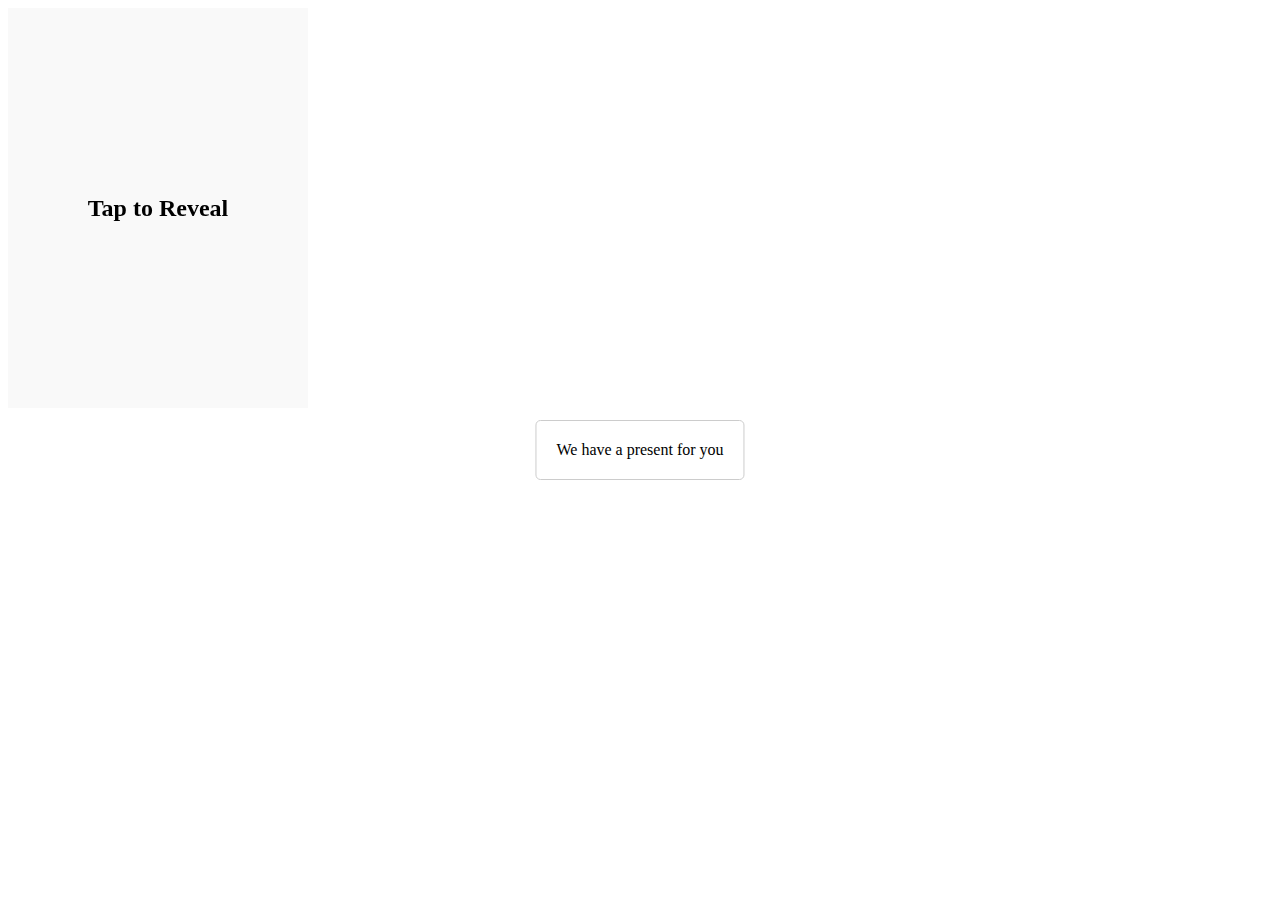
==== index.html @ 999ebeed "Add pop up" ====
<!DOCTYPE html>
<html>
<head>
  <title>Reveal Image Card</title>
  <style>
    /* Common styles for all devices */
    .card {
      position: relative;
      width: 300px;
      height: 400px;
      perspective: 1000px;
    }

    .card-inner {
      position: absolute;
      width: 100%;
      height: 100%;
      transform-style: preserve-3d;
      transition: transform 0.5s;
    }

    .card.flipped .card-inner {
      transform: rotateY(180deg);
    }

    .card-front,
    .card-back {
      position: absolute;
      width: 100%;
      height: 100%;
      backface-visibility: hidden;
    }

    .card-front {
      background-color: #f2f2f2;
      display: flex;
      align-items: center;
      justify-content: center;
      transform: rotateY(0deg);
    }

    .card-back {
      background-color: #f9f9f9;
      display: flex;
      align-items: center;
      justify-content: center;
      transform: rotateY(180deg);
    }

    .card-image {
      width: 100%;
      height: 100%;
      object-fit: contain;
      object-position: center;
    }

    /* Popup styles */
    .popup {
      position: fixed;
      top: 50%;
      left: 50%;
      transform: translate(-50%, -50%);
      padding: 20px;
      background-color: #fff;
      border: 1px solid #ccc;
      border-radius: 5px;
      z-index: 9999;
    }

    /* Responsive styles for different screen sizes */
    @media screen and (max-width: 600px) {
      .card {
        width: 100%;
        height: auto;
        max-width: 400px;
        max-height: 600px;
      }
    }

    @media screen and (max-width: 400px) {
      .card {
        max-width: 300px;
        max-height: 500px;
      }
    }
  </style>
  <script>
    document.addEventListener("DOMContentLoaded", function() {
      // Show popup on startup
      const popup = document.createElement("div");
      popup.className = "popup";
      popup.textContent = "We have a present for you";
      document.body.appendChild(popup);

      // Set timeout to hide the popup after 5 seconds
      setTimeout(function() {
        popup.style.display = "none";
      }, 5000);

      const card = document.querySelector(".card");
      card.classList.add("flipped");

      card.addEventListener("click", function() {
        if (!window.matchMedia("(hover: none)").matches) {
          this.classList.toggle("flipped");
        }
      });

      card.addEventListener("touchstart", function(e) {
        if (e.touches.length === 1) {
          this.classList.toggle("flipped");
        }
      });
    });
  </script>
</head>
<body>
<div class="card">
  <div class="card-inner">
    <div class="card-front">
      <img class="card-image" src="images/image.jpg" alt="Hidden Image">
    </div>
    <div class="card-back">
      <h2>Tap to Reveal</h2>
    </div>
  </div>
</div>
</body>
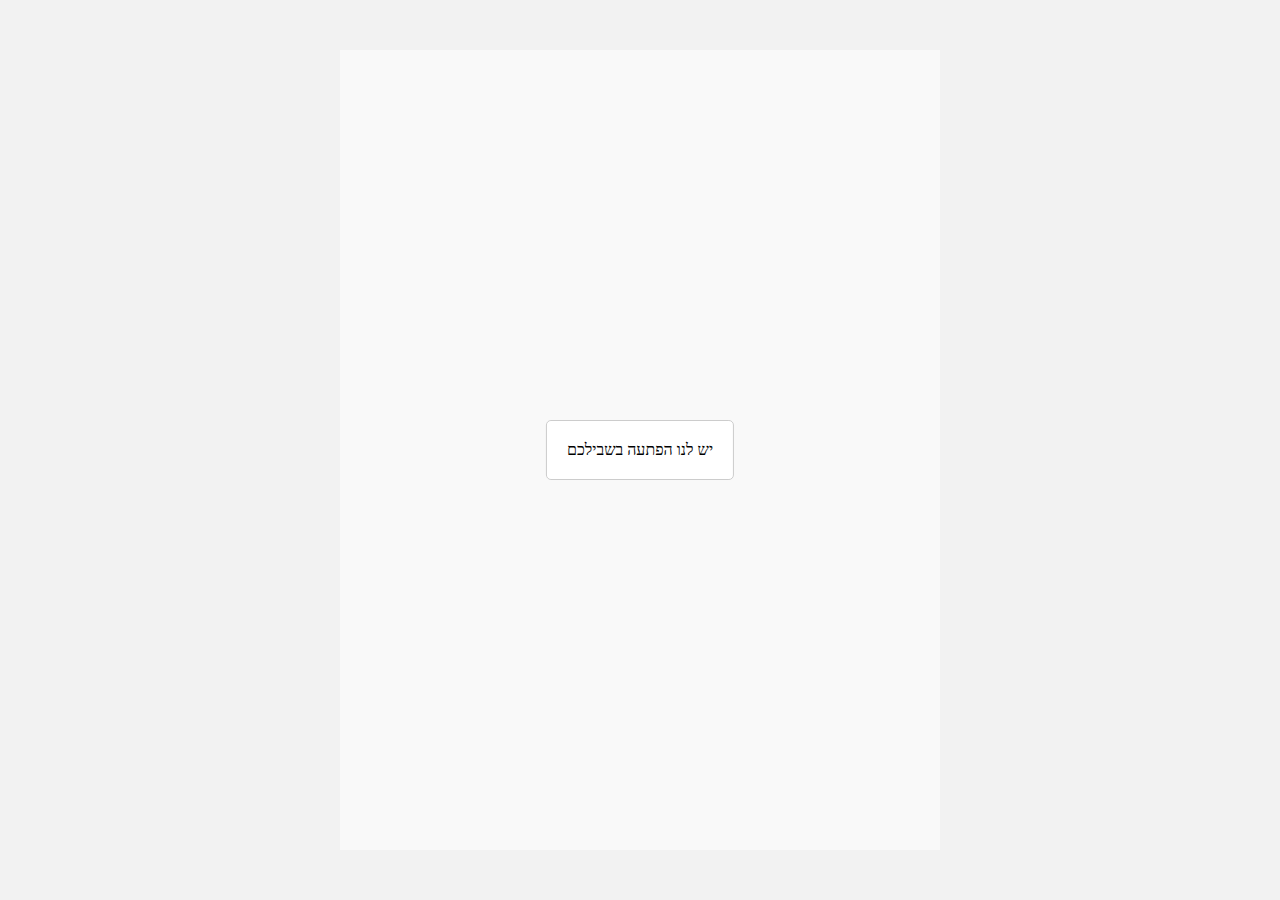
==== commit 705a4edd: "Modify html" ====
--- a/index.html
+++ b/index.html
@@ -1,128 +1,135 @@
 <!DOCTYPE html>
-<html>
+<html lang="he">
 <head>
-  <title>Reveal Image Card</title>
-  <style>
-    /* Common styles for all devices */
-    .card {
-      position: relative;
-      width: 300px;
-      height: 400px;
-      perspective: 1000px;
-    }
+    <meta charset="UTF-8">
+    <title>Reveal Image Card</title>
+    <style>
+        /* Common styles for all devices */
+        body {
+            margin: 0;
+            padding: 0;
+            display: flex;
+            justify-content: center;
+            align-items: center;
+            min-height: 100vh;
+            background-color: #f2f2f2;
+        }
 
-    .card-inner {
-      position: absolute;
-      width: 100%;
-      height: 100%;
-      transform-style: preserve-3d;
-      transition: transform 0.5s;
-    }
+        .card {
+            position: relative;
+            width: 100vw;
+            max-width: 600px;
+            height: 100vh;
+            max-height: 800px;
+            perspective: 1000px;
+        }
 
-    .card.flipped .card-inner {
-      transform: rotateY(180deg);
-    }
+        .card-inner {
+            position: absolute;
+            width: 100%;
+            height: 100%;
+            transform-style: preserve-3d;
+            transition: transform 0.5s;
+        }
 
-    .card-front,
-    .card-back {
-      position: absolute;
-      width: 100%;
-      height: 100%;
-      backface-visibility: hidden;
-    }
+        .card.flipped .card-inner {
+            transform: rotateY(180deg);
+        }
 
-    .card-front {
-      background-color: #f2f2f2;
-      display: flex;
-      align-items: center;
-      justify-content: center;
-      transform: rotateY(0deg);
-    }
+        .card-front,
+        .card-back {
+            position: absolute;
+            width: 100%;
+            height: 100%;
+            backface-visibility: hidden;
+        }
 
-    .card-back {
-      background-color: #f9f9f9;
-      display: flex;
-      align-items: center;
-      justify-content: center;
-      transform: rotateY(180deg);
-    }
+        .card-front {
+            background-color: #f2f2f2;
+            display: flex;
+            align-items: center;
+            justify-content: center;
+            transform: rotateY(0deg);
+        }
 
-    .card-image {
-      width: 100%;
-      height: 100%;
-      object-fit: contain;
-      object-position: center;
-    }
+        .card-back {
+            background-color: #f9f9f9;
+            display: flex;
+            align-items: center;
+            justify-content: center;
+            transform: rotateY(180deg);
+        }
 
-    /* Popup styles */
-    .popup {
-      position: fixed;
-      top: 50%;
-      left: 50%;
-      transform: translate(-50%, -50%);
-      padding: 20px;
-      background-color: #fff;
-      border: 1px solid #ccc;
-      border-radius: 5px;
-      z-index: 9999;
-    }
+        .card-image {
+            width: 100%;
+            height: 100%;
+            object-fit: contain;
+            object-position: center;
+        }
 
-    /* Responsive styles for different screen sizes */
-    @media screen and (max-width: 600px) {
-      .card {
-        width: 100%;
-        height: auto;
-        max-width: 400px;
-        max-height: 600px;
-      }
-    }
+        /* Popup styles */
+        .popup {
+            position: fixed;
+            top: 50%;
+            left: 50%;
+            transform: translate(-50%, -50%);
+            padding: 20px;
+            background-color: #fff;
+            border: 1px solid #ccc;
+            border-radius: 5px;
+            z-index: 9999;
+        }
 
-    @media screen and (max-width: 400px) {
-      .card {
-        max-width: 300px;
-        max-height: 500px;
-      }
-    }
-  </style>
-  <script>
-    document.addEventListener("DOMContentLoaded", function() {
-      // Show popup on startup
-      const popup = document.createElement("div");
-      popup.className = "popup";
-      popup.textContent = "We have a present for you";
-      document.body.appendChild(popup);
+        /* Responsive styles for different screen sizes */
+        @media screen and (max-width: 600px) {
+            .card {
+                width: 100%;
+                height: auto;
+                max-width: 400px;
+                max-height: 600px;
+            }
+        }
+    </style>
+    <script>
+        document.addEventListener("DOMContentLoaded", function() {
+            // Show popup on startup
+            const popup = document.createElement("div");
+            popup.className = "popup";
+            popup.textContent = "יש לנו הפתעה בשבילכם";
+            document.body.appendChild(popup);
 
-      // Set timeout to hide the popup after 5 seconds
-      setTimeout(function() {
-        popup.style.display = "none";
-      }, 5000);
+            // Set timeout to hide the popup after 5 seconds
+            setTimeout(function() {
+                popup.style.display = "none";
+            }, 5000);
 
-      const card = document.querySelector(".card");
-      card.classList.add("flipped");
+            const card = document.querySelector(".card");
+            card.classList.add("flipped");
 
-      card.addEventListener("click", function() {
-        if (!window.matchMedia("(hover: none)").matches) {
-          this.classList.toggle("flipped");
-        }
-      });
+            card.addEventListener("click", function() {
+                if (!window.matchMedia("(hover: none)").matches) {
+                    this.classList.toggle("flipped");
+                }
+            });
 
-      card.addEventListener("touchstart", function(e) {
-        if (e.touches.length === 1) {
-          this.classList.toggle("flipped");
-        }
-      });
-    });
-  </script>
+            card.addEventListener("touchstart", function(e) {
+                if (e.touches.length === 1) {
+                    this.classList.toggle("flipped");
+                }
+            });
+        });
+    </script>
 </head>
 <body>
-<div class="card">
-  <div class="card-inner">
-    <div class="card-front">
-      <img class="card-image" src="images/image.jpg" alt="Hidden Image">
+    <div class="card">
+        <div class="card-inner">
+            <div class="card-front">
+                <img class="card-image" src="images/image.jpg" alt="Hidden Image">
+            </div>
+            <div class="card-back">
+                <h2>הפוך אותי :)</h2>
+            </div>
+        </div>
     </div>
-    <div class="card-back">
-      <h2>Tap to Reveal</h2>
-    </div>
-  </div>
-</div>
 </body>
+</html>
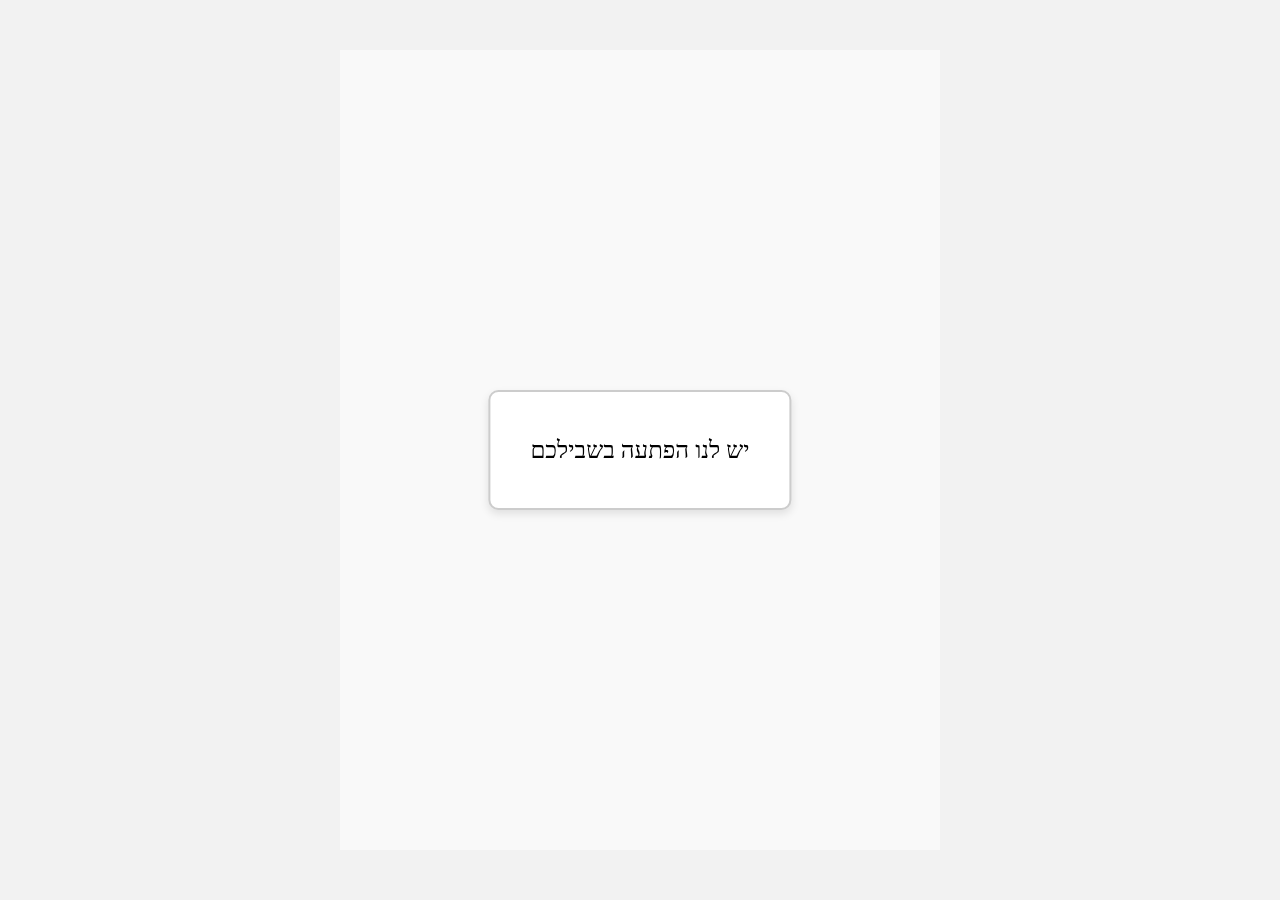
==== commit 85ebc8a7: "Pop up changes" ====
--- a/index.html
+++ b/index.html
@@ -67,17 +67,22 @@
             object-position: center;
         }
 
-        /* Popup styles */
-        .popup {
+         /* Popup styles */
+         .popup {
             position: fixed;
             top: 50%;
             left: 50%;
             transform: translate(-50%, -50%);
-            padding: 20px;
+            padding: 40px;
             background-color: #fff;
-            border: 1px solid #ccc;
-            border-radius: 5px;
+            border: 2px solid #ccc;
+            border-radius: 10px;
+            box-shadow: 0 4px 8px rgba(0, 0, 0, 0.1);
             z-index: 9999;
+            text-align: center;
+            font-size: 24px;
+            line-height: 1.5;
+            max-width: 80%;
         }
 
         /* Responsive styles for different screen sizes */
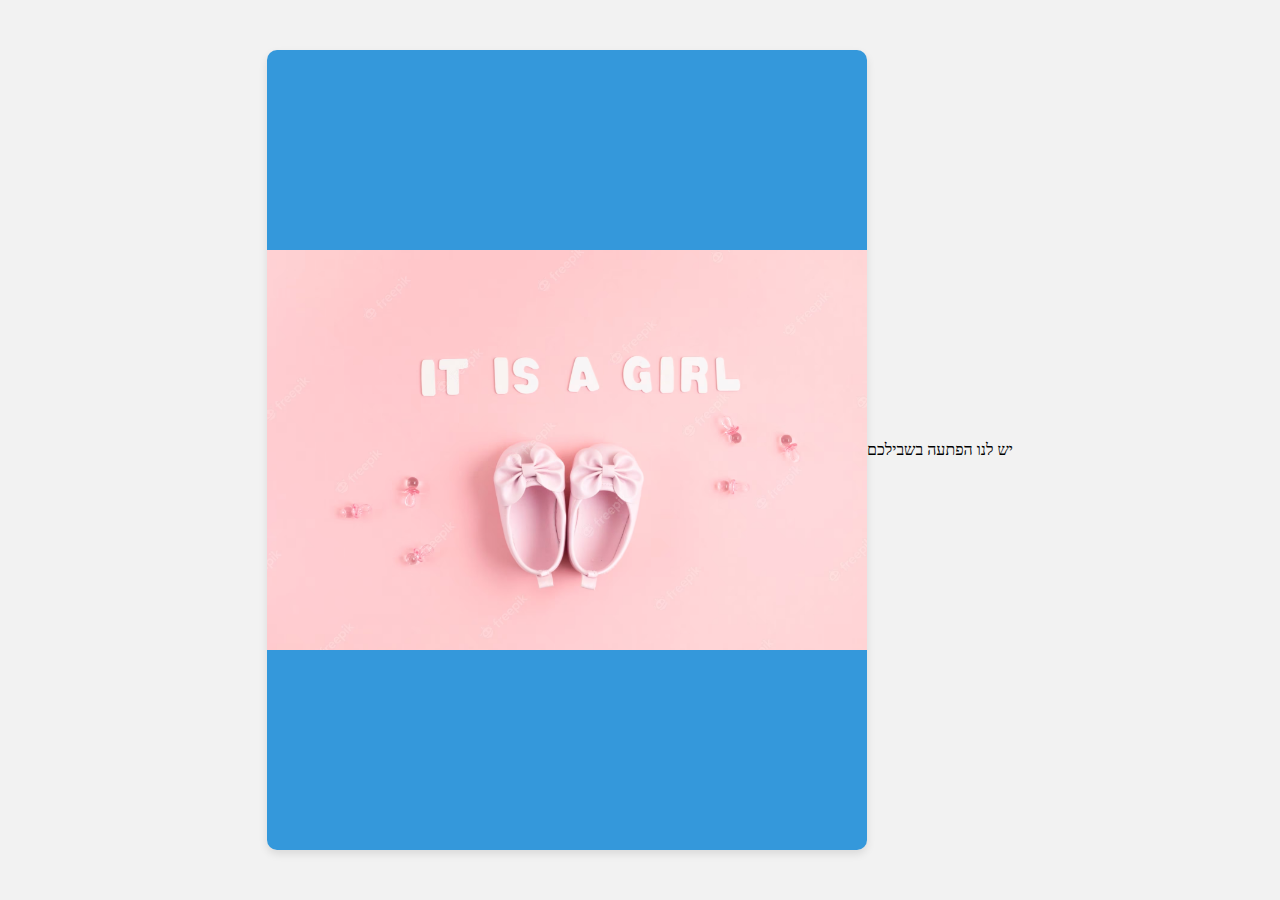
==== commit cabeffbe: "Add styles" ====
--- a/index.html
+++ b/index.html
@@ -22,6 +22,9 @@
             height: 100vh;
             max-height: 800px;
             perspective: 1000px;
+            box-shadow: 0 4px 8px rgba(0, 0, 0, 0.1);
+            border-radius: 10px;
+            overflow: hidden;
         }
 
         .card-inner {
@@ -30,10 +33,11 @@
             height: 100%;
             transform-style: preserve-3d;
             transition: transform 0.5s;
+            transform: rotateY(180deg);
         }
 
         .card.flipped .card-inner {
-            transform: rotateY(180deg);
+            transform: rotateY(0deg);
         }
 
         .card-front,
@@ -42,47 +46,43 @@
             width: 100%;
             height: 100%;
             backface-visibility: hidden;
+            display: flex;
+            align-items: center;
+            justify-content: center;
+            font-size: 24px;
+            color: #fff;
+            text-shadow: 2px 2px 4px rgba(0, 0, 0, 0.3);
+            cursor: pointer;
         }
 
         .card-front {
-            background-color: #f2f2f2;
-            display: flex;
-            align-items: center;
-            justify-content: center;
-            transform: rotateY(0deg);
+            background-color: #3498db;
         }
 
         .card-back {
-            background-color: #f9f9f9;
-            display: flex;
-            align-items: center;
-            justify-content: center;
+            background-color: #2ecc71;
             transform: rotateY(180deg);
         }
 
         .card-image {
-            width: 100%;
-            height: 100%;
+            max-width: 100%;
+            max-height: 100%;
             object-fit: contain;
             object-position: center;
         }
 
-         /* Popup styles */
-         .popup {
-            position: fixed;
-            top: 50%;
-            left: 50%;
-            transform: translate(-50%, -50%);
-            padding: 40px;
-            background-color: #fff;
-            border: 2px solid #ccc;
-            border-radius: 10px;
-            box-shadow: 0 4px 8px rgba(0, 0, 0, 0.1);
-            z-index: 9999;
-            text-align: center;
-            font-size: 24px;
-            line-height: 1.5;
-            max-width: 80%;
+        /* Animation styles */
+        .card-inner {
+            animation: flip 2s;
+        }
+
+        @keyframes flip {
+            0% {
+                transform: rotateY(180deg);
+            }
+            100% {
+                transform: rotateY(0deg);
+            }
         }
 
         /* Responsive styles for different screen sizes */
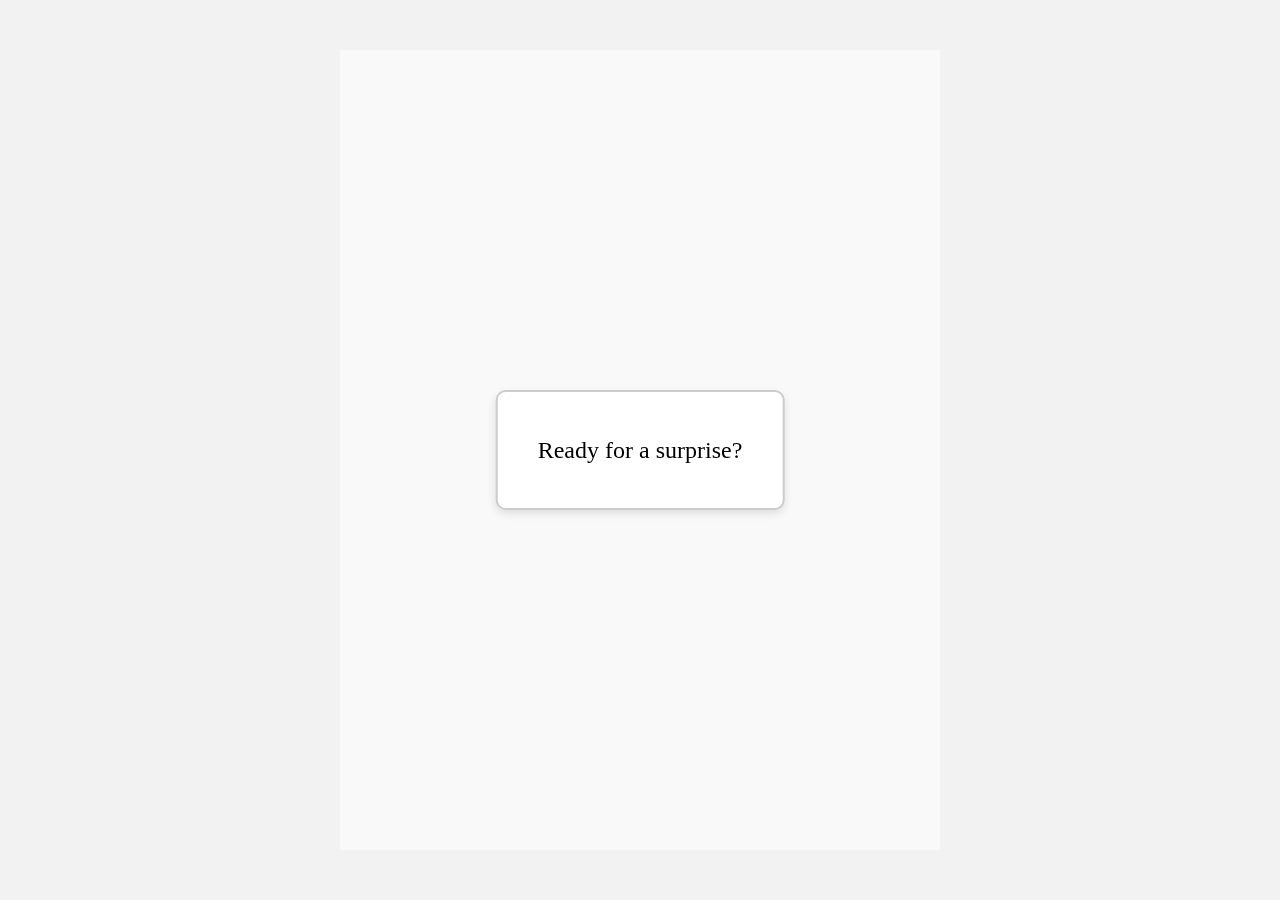
==== commit 31ff1f4d: "POP" ====
--- a/index.html
+++ b/index.html
@@ -22,9 +22,6 @@
             height: 100vh;
             max-height: 800px;
             perspective: 1000px;
-            box-shadow: 0 4px 8px rgba(0, 0, 0, 0.1);
-            border-radius: 10px;
-            overflow: hidden;
         }
 
         .card-inner {
@@ -33,11 +30,10 @@
             height: 100%;
             transform-style: preserve-3d;
             transition: transform 0.5s;
-            transform: rotateY(180deg);
         }
 
         .card.flipped .card-inner {
-            transform: rotateY(0deg);
+            transform: rotateY(180deg);
         }
 
         .card-front,
@@ -46,42 +42,59 @@
             width: 100%;
             height: 100%;
             backface-visibility: hidden;
+        }
+
+        .card-front {
+            background-color: #f2f2f2;
             display: flex;
             align-items: center;
             justify-content: center;
-            font-size: 24px;
-            color: #fff;
-            text-shadow: 2px 2px 4px rgba(0, 0, 0, 0.3);
-            cursor: pointer;
-        }
-
-        .card-front {
-            background-color: #3498db;
+            transform: rotateY(0deg);
         }
 
         .card-back {
-            background-color: #2ecc71;
+            background-color: #f9f9f9;
+            display: flex;
+            align-items: center;
+            justify-content: center;
             transform: rotateY(180deg);
         }
 
         .card-image {
-            max-width: 100%;
-            max-height: 100%;
+            width: 100%;
+            height: 100%;
             object-fit: contain;
             object-position: center;
         }
 
-        /* Animation styles */
-        .card-inner {
-            animation: flip 2s;
+        /* Popup styles */
+        .popup {
+            position: fixed;
+            top: 50%;
+            left: 50%;
+            transform: translate(-50%, -50%);
+            padding: 40px;
+            background-color: #fff;
+            border: 2px solid #ccc;
+            border-radius: 10px;
+            box-shadow: 0 4px 8px rgba(0, 0, 0, 0.1);
+            z-index: 9999;
+            text-align: center;
+            font-size: 24px;
+            line-height: 1.5;
+            max-width: 80%;
+            animation: bounce 1s infinite;
         }
 
-        @keyframes flip {
+        @keyframes bounce {
             0% {
-                transform: rotateY(180deg);
+                transform: translateY(0);
+            }
+            50% {
+                transform: translateY(-10px);
             }
             100% {
-                transform: rotateY(0deg);
+                transform: translateY(0);
             }
         }
 
@@ -100,13 +113,13 @@
             // Show popup on startup
             const popup = document.createElement("div");
             popup.className = "popup";
-            popup.textContent = "יש לנו הפתעה בשבילכם";
+            popup.textContent = "Ready for a surprise?";
             document.body.appendChild(popup);
 
             // Set timeout to hide the popup after 5 seconds
             setTimeout(function() {
                 popup.style.display = "none";
-            }, 5000);
+            }, 2500);
 
             const card = document.querySelector(".card");
             card.classList.add("flipped");
@@ -129,7 +142,7 @@
     <div class="card">
         <div class="card-inner">
             <div class="card-front">
-                <img class="card-image" src="images/image.jpg" alt="Hidden Image">
+                <img class="card-image" src="images/image.jpg" alt="hidden">
             </div>
             <div class="card-back">
                 <h2>הפוך אותי :)</h2>
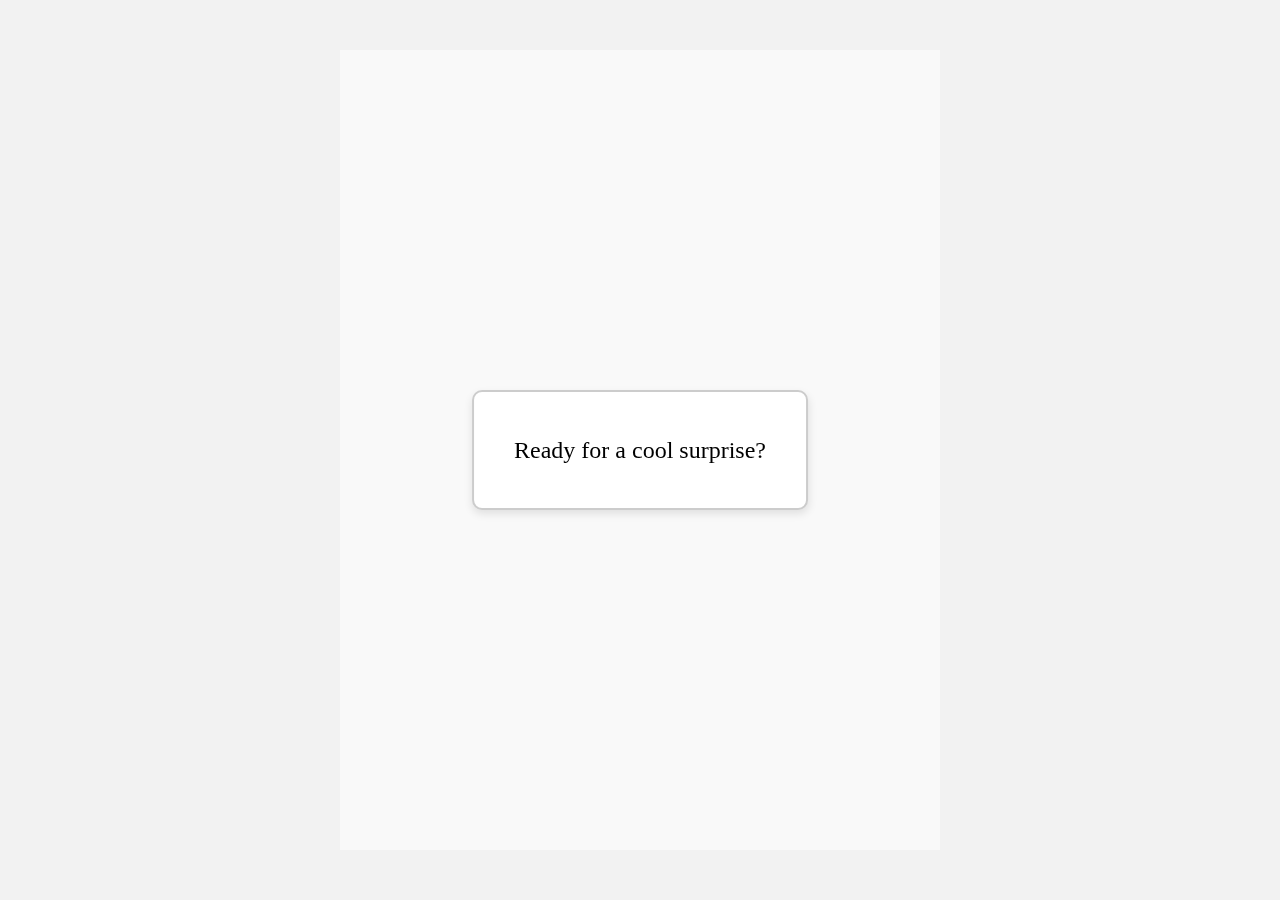
==== commit 6194f596: "center pop up" ====
--- a/index.html
+++ b/index.html
@@ -69,7 +69,7 @@
 
         /* Popup styles */
         .popup {
-            position: fixed;
+            position: absolute;
             top: 50%;
             left: 50%;
             transform: translate(-50%, -50%);
@@ -83,19 +83,13 @@
             font-size: 24px;
             line-height: 1.5;
             max-width: 80%;
-            animation: bounce 1s infinite;
+            animation: smiley 2s infinite;
         }
 
-        @keyframes bounce {
-            0% {
-                transform: translateY(0);
-            }
-            50% {
-                transform: translateY(-10px);
-            }
-            100% {
-                transform: translateY(0);
-            }
+        @keyframes smiley {
+            0% { transform: scale(1); }
+            50% { transform: scale(1.2); }
+            100% { transform: scale(1); }
         }
 
         /* Responsive styles for different screen sizes */
@@ -113,7 +107,7 @@
             // Show popup on startup
             const popup = document.createElement("div");
             popup.className = "popup";
-            popup.textContent = "Ready for a surprise?";
+            popup.textContent = "Ready for a cool surprise?";
             document.body.appendChild(popup);
 
             // Set timeout to hide the popup after 5 seconds
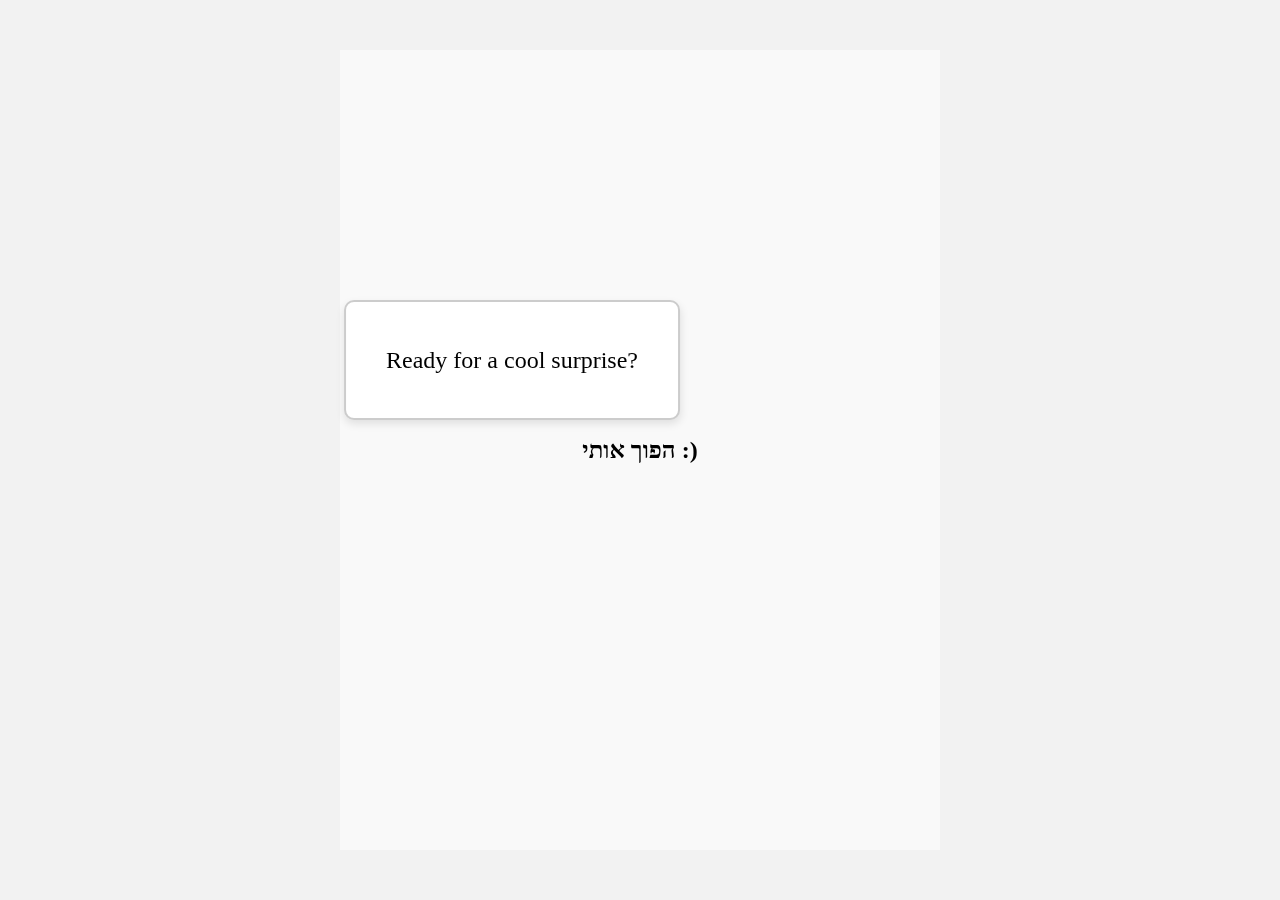
==== commit 950fe011: "Alignment" ====
--- a/index.html
+++ b/index.html
@@ -70,8 +70,8 @@
         /* Popup styles */
         .popup {
             position: absolute;
-            top: 50%;
-            left: 50%;
+            top: 40%;
+            left: 40%;
             transform: translate(-50%, -50%);
             padding: 40px;
             background-color: #fff;
